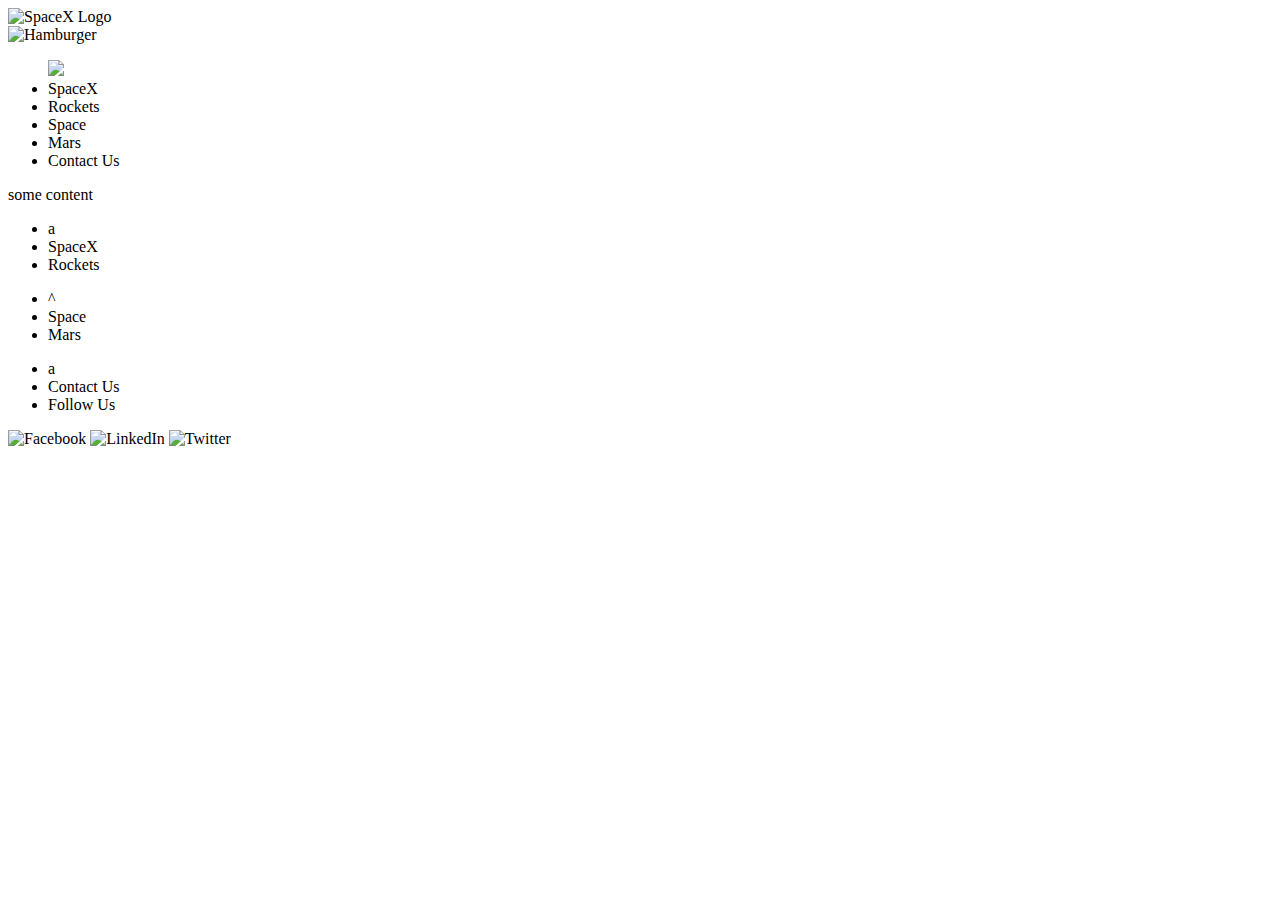
==== pages/contact.html @ 9ffffdfc "Hamburger icon for menu HTML file for additional pages. Minor CSS Changes" ====
<!DOCTYPE html>
<html lang="en">
<head>
<meta charset="UTF-8">
<meta name="viewport" content="width=device-width, initial-scale=1.0">
<meta http-equiv="X-UA-Compatible" content="ie=edge">
<link type="text/css" rel="stylesheet" href="style.css">
	<title> Test </title>
</head>

<body>
    <header>
        <div class = "logo"><img src ="icons/spacex_logo_white.png" alt="SpaceX Logo"> </div>
        <img id="hamburger" alt ="Hamburger">
        <nav id = "navigation">
            <ul class = "navList">
                <img id="closeNav" src="d">
                <li class = "active , navItem" id = navSpaceX>SpaceX</li>
                <li class = "navItem" id = "navRockets">Rockets</li>
                <li class = "navItem" id = "navSpace">Space</li>
                <li class = "navItem" id = "navMars">Mars</li>
                <li class = "navItem" id = "navContact">Contact Us</li>
            </ul>
        </nav>
    </header>
    <main id="container">
        <div id="content">
        some content
        </div>
    </main>
    <footer id="footer">
        <div id = "footerCol">
            <div class = "footerContent" id="col_1">
            <ul class = "footerList">
                <li>a</li>
                <li id = navSpaceX>SpaceX</li>
                <li id = "navRockets">Rockets</li>
            </ul>
            </div>
            
            <div class = "footerContent" id = "col_2">
            <ul class = "footerList">
                <li>&#94;</li>
                <li id = "navSpace">Space</li>
                <li id = "navMars">Mars</li>
            </ul>
            </div>
            
            <div class = "footerContent" id="col_3">
            <ul class = "footerList">
                <li>a</li>
                <li id = "navContact">Contact Us</li>
                <li id = "navFollow">Follow Us</li>
            </ul>
                <div id = "footerIcons">
                    <img class = "footerIcon" id="facebook" src="icons/facebook.png" alt="Facebook">
                    <img class = "footerIcon" id="linkedIn" src="icons/linkedIn.png" alt="LinkedIn">
                    <img class = "footerIcon" id="twitter" src="icons/twitter.png" alt="Twitter"> 
                </div>
            </div>
        </div>
    </footer>
    <script type="text/javascript" src="hamburger.js"></script>
</body>
</html>
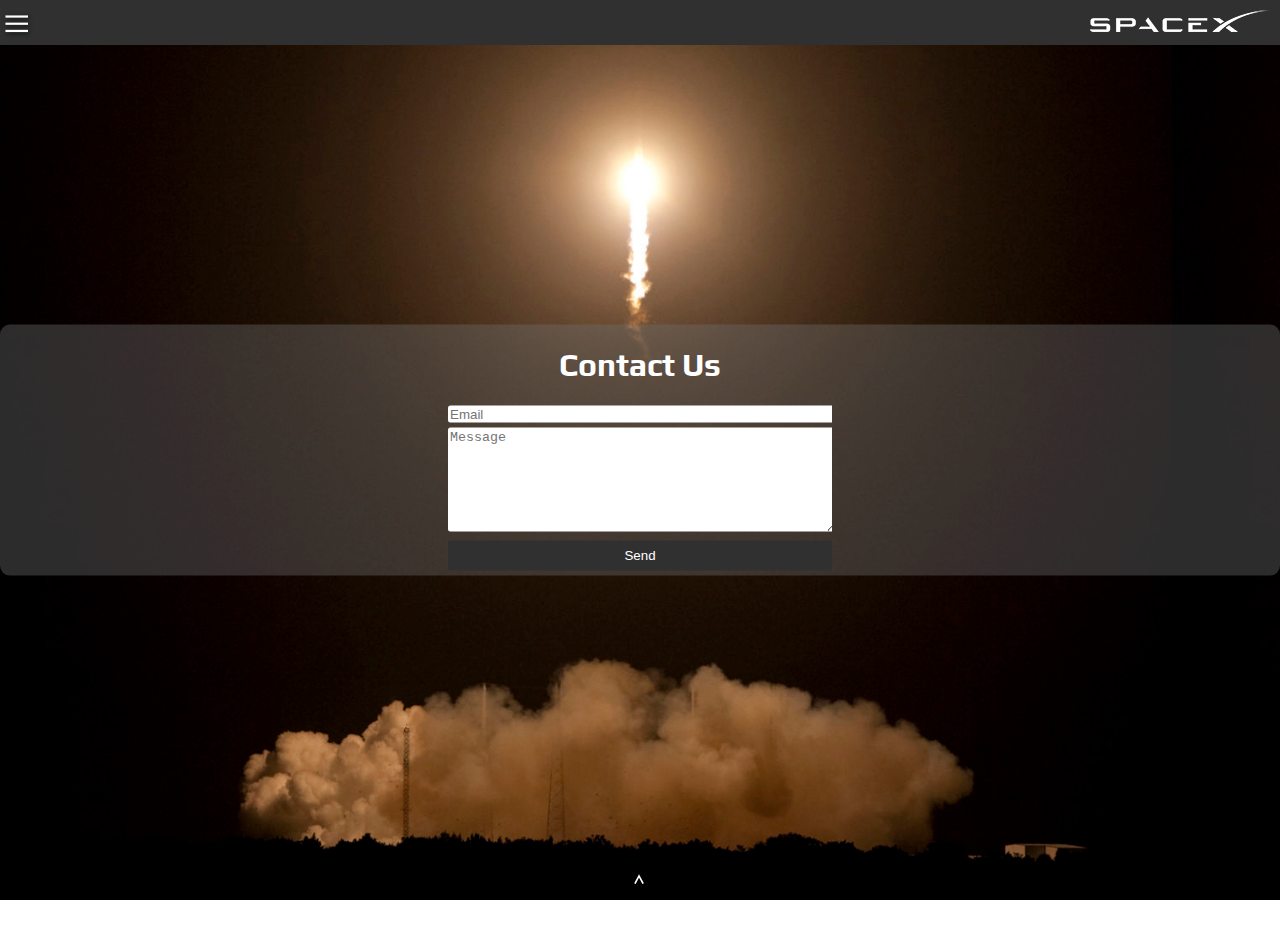
==== commit 3a871f77: "Changes to CSS and HTML Added svg icons" ====
--- a/pages/contact.html
+++ b/pages/contact.html
@@ -4,62 +4,71 @@
 <meta charset="UTF-8">
 <meta name="viewport" content="width=device-width, initial-scale=1.0">
 <meta http-equiv="X-UA-Compatible" content="ie=edge">
-<link type="text/css" rel="stylesheet" href="style.css">
-	<title> Test </title>
+<link type="text/css" rel="stylesheet" href="../style.css">
+<link href="https://fonts.googleapis.com/css?family=Play:700&display=swap" rel="stylesheet">
+
+	<title> SpaceX </title>
 </head>
 
 <body>
     <header>
-        <div class = "logo"><img src ="icons/spacex_logo_white.png" alt="SpaceX Logo"> </div>
-        <img id="hamburger" alt ="Hamburger">
+        <div class = "logo"><img src ="../icons/spacex_logo_white.png" alt="SpaceX Logo"> </div>
+        <img id="hamburger" src="../icons/SVG/hamburger.svg" alt ="Hamburger">
         <nav id = "navigation">
             <ul class = "navList">
-                <img id="closeNav" src="d">
-                <li class = "active , navItem" id = navSpaceX>SpaceX</li>
-                <li class = "navItem" id = "navRockets">Rockets</li>
-                <li class = "navItem" id = "navSpace">Space</li>
-                <li class = "navItem" id = "navMars">Mars</li>
-                <li class = "navItem" id = "navContact">Contact Us</li>
+                <img id="closeNav" src="../icons/SVG/close.svg">
+                <li class = "navItem" id = navSpaceX><a href="../index.html">Home</a></li>
+                <li class = "navItem" id = "navRockets"><a href="rockets.html">Rockets</a></li>
+                <li class = "navItem" id = "navSpace"><a href="space.html">Space</a></li>
+                <li class = "navItem" id = "navMars"><a href="mars.html">Mars</a></li>
+                <li class = "navItem" id = "navContact"><a href="contact.html">Contact Us</a></li>
             </ul>
         </nav>
     </header>
     <main id="container">
         <div id="content">
-        some content
+            <div class ="contentHome"><h1>Contact Us</h1></div>
+            <div class ="contactContact">
+                <form id="contactForm">
+                    <input id="contactEmail" placeholder="Email">
+                    <textarea id="contactText" placeholder="Message"></textarea>
+                    <button id="contactBtn" type="submit">Send</button>
+                </form>
+            </div>
         </div>
     </main>
     <footer id="footer">
+        <div id="footerReveal">
+            <img id="arrowUp" src="../icons/SVG/arrowUp.svg" alt="View footer">
+        </div>
         <div id = "footerCol">
             <div class = "footerContent" id="col_1">
             <ul class = "footerList">
-                <li>a</li>
-                <li id = navSpaceX>SpaceX</li>
-                <li id = "navRockets">Rockets</li>
+                <li id = navSpaceX><a href="../index.html">Home</a></li>
+                <li id = "navRockets"><a href="rockets.html">Rockets</a></li>
             </ul>
             </div>
             
             <div class = "footerContent" id = "col_2">
             <ul class = "footerList">
-                <li>&#94;</li>
-                <li id = "navSpace">Space</li>
-                <li id = "navMars">Mars</li>
+                <li id = "navSpace"><a href="space.html">Space</a></li>
+                <li id = "navMars"><a href="mars.html">Mars</a></li>
             </ul>
             </div>
             
             <div class = "footerContent" id="col_3">
             <ul class = "footerList">
-                <li>a</li>
-                <li id = "navContact">Contact Us</li>
+                <li id = "navContact"><a href="contact.html">Contact Us</a></li>
                 <li id = "navFollow">Follow Us</li>
             </ul>
                 <div id = "footerIcons">
-                    <img class = "footerIcon" id="facebook" src="icons/facebook.png" alt="Facebook">
-                    <img class = "footerIcon" id="linkedIn" src="icons/linkedIn.png" alt="LinkedIn">
-                    <img class = "footerIcon" id="twitter" src="icons/twitter.png" alt="Twitter"> 
+                    <a href ="http://www.facebook.com"><img class = "footerIcon" id="facebook" src="../icons/facebook.png" alt="Facebook"></a>
+                    <a href ="http://www.linkedin.com"><img class = "footerIcon" id="linkedIn" src="../icons/linkedIn.png" alt="LinkedIn"></a>
+                    <a href ="http://www.twitter.com"><img class = "footerIcon" id="twitter" src="../icons/twitter.png" alt="Twitter"></a> 
                 </div>
             </div>
         </div>
     </footer>
-    <script type="text/javascript" src="hamburger.js"></script>
+    <script type="text/javascript" src="../hamburger.js"></script>
 </body>
 </html>
--- a/style.css
+++ b/style.css
@@ -0,0 +1,276 @@
+body, footer{
+    margin: 0;
+    padding: 0;
+    overflow: hidden;
+    height: 100vh;
+
+}
+
+a{
+    text-decoration: none;
+}
+
+body{
+    background-image: url(img/2012_-_9_crs1_launch.jpg);
+    background-repeat: no-repeat;
+    background-size: cover;
+    background-position: center;
+}
+/*----------------------
+        NAV/header
+------------------------*/
+header{
+    background-color: #313030;
+    padding-top: 10px;
+    padding-bottom: 10px;
+    width: 100%;
+    height: 25px;
+}
+.logo{
+    float: right;
+    margin-right: 10px;
+    height: 30px;
+}
+
+#hamburger, #closeNav{
+    height: 30px;
+    cursor: pointer;
+}
+
+#navigation{
+    background-color: rgba(109,109,109, 0.6);
+    position: fixed;
+    top: 0;
+    left: -300px;
+    z-index: 1;
+    transition-duration: 1s;
+    height: 100vh;
+    
+    
+}
+.navList{
+    color: white;
+    margin: 10px 0 0 0;
+    padding: 0;
+    display: block;
+}
+
+.navList li a{
+    text-decoration: none;
+    color: white;
+}
+
+
+.navItem{
+    font-size: 32px;
+    list-style: none;
+    margin-bottom: 10px;
+    padding: 10px;
+
+}
+
+#closeNav{
+    position: relative;
+    left: 80%;
+}
+
+.navItem:hover{
+    background-color: rgba(109,109,109, 1);
+}
+
+
+/*--------------------------
+            CONTENT
+--------------------------*/
+
+#container {
+    height: 100vh;
+    width: 100%;
+    color: white;
+}
+
+#content{
+    width: 100%;
+    max-height: 400px;
+    background-color: rgba(109,109,109, 0.4);
+    border-radius: 10px;
+    margin: 0;
+    position: absolute;
+    top: 50%;
+    transform: translateY(-50%);
+    
+}
+
+/* HOME/INDEX */
+.contentHome{
+    text-align: center;
+    font-family: 'Play', sans-serif;
+
+}
+.imgContentHome{
+    max-width: 50px;
+    width: 100%;
+    margin: 0 auto;
+    cursor: pointer;
+}
+
+/* Rockets */
+
+.rocketContent{
+    display: flex;
+    flex-wrap: wrap;
+}
+
+.rocketHeading{
+    width: 100%;
+    flex-direction: row;
+}
+
+#rocketImg{
+    width: 20%;
+    text-align: center;
+    
+}
+#img{
+    height: 250px;
+}
+
+#rocketData{
+    display: flex;
+    flex-wrap: wrap;
+    width: 70%;
+    margin-left: 10%;
+}
+
+#rocket_col{
+    flex-direction: column;
+    width: 50%;
+}
+#rocket_row{
+    flex-direction: row;
+    width: 100%;
+}
+
+.title{
+    margin-bottom: 0;
+    font-weight: bold;
+    font-size: 1.3em;
+}
+#mass, #hight, #stages, #diameter{
+    margin-top: 0;
+}
+
+.smaller{
+    font-size: 12px;
+    font-style: italic;
+}
+
+
+/* SPACE */
+
+#contentSpaceStream iframe{
+    width: 50%;
+}
+
+
+/* Contact Us */
+.contactContact{
+    text-align: center;
+}
+#contactForm{
+    width: 30%;
+    margin: 0 auto;
+    overflow: hidden;
+}
+
+#contactEmail, #contactText, #contactBtn{
+    width: 100%;
+    border-style: none;
+    margin-bottom: 5px;
+    border-radius: 2.5px;
+}
+
+#contactText{
+    height: 100px;
+}
+
+#contactBtn{
+    color: white;
+    background-color: #313030;
+    cursor: pointer;
+    height: 30px;
+}
+
+#contactBtn:hover{
+    background-color: rgba(255,255,255, 0.6);
+    color: rgb(0,0,0);
+}
+
+
+
+/* ------------------------------------------------
+----------- FOOTER -------------------------
+----------------------------------------*/
+#footer{
+    position: absolute;
+    bottom: 0vh;
+    height: 30px;
+    width: 100%;
+    transition-duration: 1s;
+    
+}
+#arrowUp{
+    width: 100%;
+    max-width: 20px;
+    cursor: pointer;
+}
+
+#footerReveal{
+    text-align: center;
+}
+
+#footerCol{
+    margin: 0 auto;
+    display: flex;
+    flex-wrap: wrap;
+}
+
+#col_1, #col_2, #col_3{
+    width: 33%;
+}
+#col_1{
+    
+}
+.footerContent, .footerContent a{
+    color: white;
+    text-align: center;
+}
+
+.footerContent a{
+    cursor: pointer;
+}
+
+.footerContent ul{
+    list-style: none;
+    padding: 0;
+}
+#footerIcons{
+    flex-direction: row;
+    text-align: center;
+    width: 100%;
+}
+#footerIcons img{
+    margin: 0 auto; 
+    
+}
+
+
+#footer:hover{
+    background-color: rgba(109,109,109, 0.6);
+    position:absolute;
+    bottom: 0vh;
+    width: 100%;
+    height: 19vh;
+    transition-duration: 2s;
+}
+
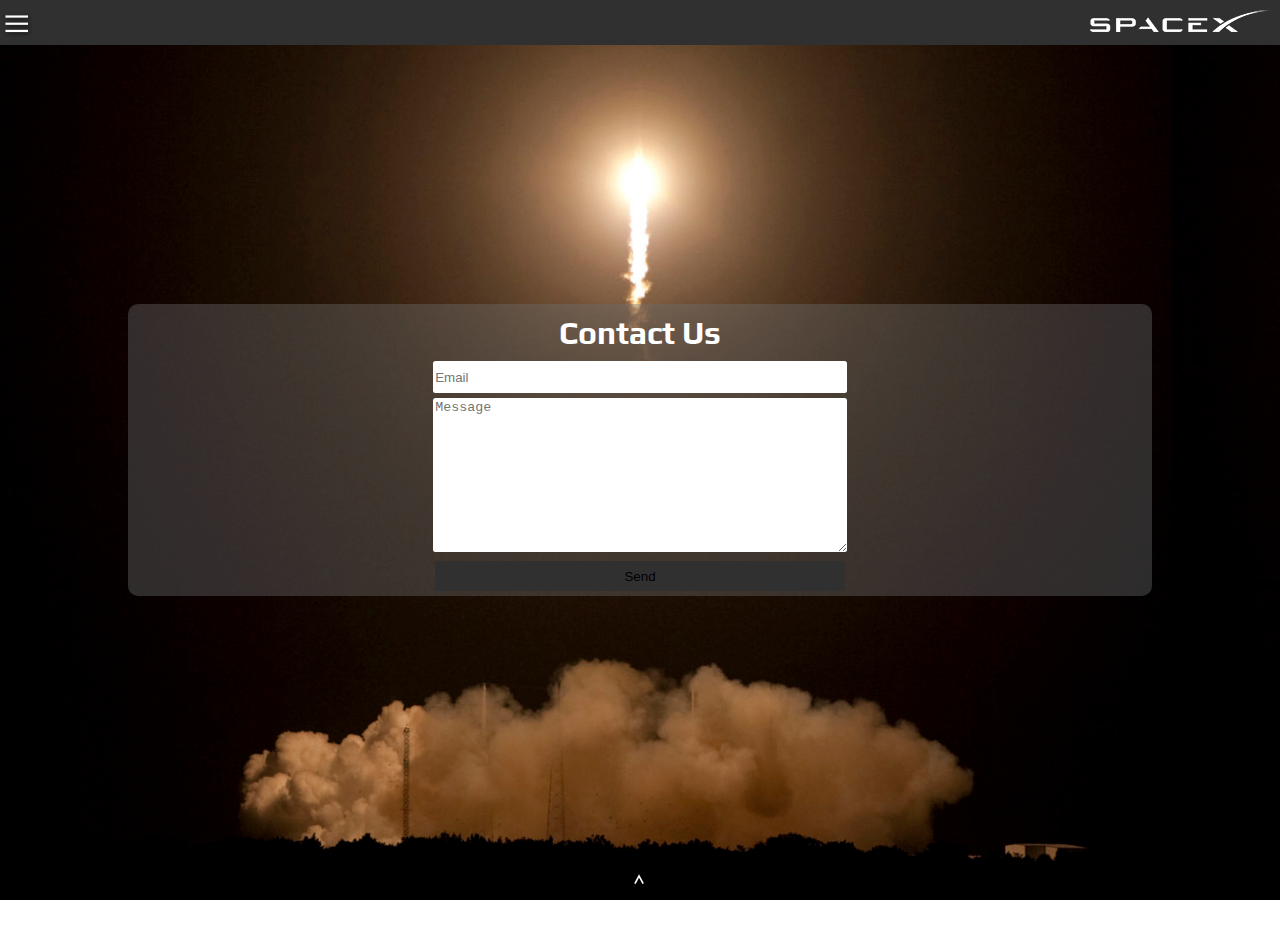
==== commit 59f1a7d0: "Website v1.0 near complete Mars html not semantic Need to add metatags for SEO" ====
--- a/pages/contact.html
+++ b/pages/contact.html
@@ -18,7 +18,7 @@
             <ul class = "navList">
                 <img id="closeNav" src="../icons/SVG/close.svg">
                 <li class = "navItem" id = navSpaceX><a href="../index.html">Home</a></li>
-                <li class = "navItem" id = "navRockets"><a href="rockets.html">Rockets</a></li>
+                <li class = "navItem" id = "navRockets"><a href="rockets.html">Tech</a></li>
                 <li class = "navItem" id = "navSpace"><a href="space.html">Space</a></li>
                 <li class = "navItem" id = "navMars"><a href="mars.html">Mars</a></li>
                 <li class = "navItem" id = "navContact"><a href="contact.html">Contact Us</a></li>
@@ -30,8 +30,8 @@
             <div class ="contentHome"><h1>Contact Us</h1></div>
             <div class ="contactContact">
                 <form id="contactForm">
-                    <input id="contactEmail" placeholder="Email">
-                    <textarea id="contactText" placeholder="Message"></textarea>
+                    <input type="email" id="contactEmail" placeholder="Email">
+                    <textarea type="text" id="contactText" placeholder="Message"></textarea>
                     <button id="contactBtn" type="submit">Send</button>
                 </form>
             </div>
@@ -45,7 +45,7 @@
             <div class = "footerContent" id="col_1">
             <ul class = "footerList">
                 <li id = navSpaceX><a href="../index.html">Home</a></li>
-                <li id = "navRockets"><a href="rockets.html">Rockets</a></li>
+                <li id = "navRockets"><a href="rockets.html">Tech</a></li>
             </ul>
             </div>
             
@@ -70,5 +70,6 @@
         </div>
     </footer>
     <script type="text/javascript" src="../hamburger.js"></script>
+    <script type="text/javascript" src="../scripts/contact.js"></script>
 </body>
 </html>
--- a/style.css
+++ b/style.css
@@ -15,6 +15,16 @@
     background-repeat: no-repeat;
     background-size: cover;
     background-position: center;
+}
+
+/*Fonts*/
+h1, h2{
+    font-family: 'Play', sans-serif;
+    color:#fff;
+}
+p, li, a{
+    font-family: 'Roboto', sans-serif; 
+    color: #E4E7FF;
 }
 /*----------------------
         NAV/header
@@ -29,7 +39,6 @@
 .logo{
     float: right;
     margin-right: 10px;
-    height: 30px;
 }
 
 #hamburger, #closeNav{
@@ -49,7 +58,6 @@
     
 }
 .navList{
-    color: white;
     margin: 10px 0 0 0;
     padding: 0;
     display: block;
@@ -57,7 +65,7 @@
 
 .navList li a{
     text-decoration: none;
-    color: white;
+    
 }
 
 
@@ -66,7 +74,6 @@
     list-style: none;
     margin-bottom: 10px;
     padding: 10px;
-
 }
 
 #closeNav{
@@ -79,6 +86,26 @@
 }
 
 
+/*Page Indicator*/
+#pageIndicator{
+    text-align: center;
+    width: 100%;
+}
+.indicator{
+    width: 100%;
+    max-width: 15px;
+}
+
+/*--------------------------
+        Next & back btn
+---------------------------*/
+/*hidden on mobile */
+.newContent{
+    display: none;
+}
+
+
+
 /*--------------------------
             CONTENT
 --------------------------*/
@@ -86,12 +113,11 @@
 #container {
     height: 100vh;
     width: 100%;
-    color: white;
 }
 
 #content{
     width: 100%;
-    max-height: 400px;
+    max-height: 650px;
     background-color: rgba(109,109,109, 0.4);
     border-radius: 10px;
     margin: 0;
@@ -101,10 +127,11 @@
     
 }
 
+
+
 /* HOME/INDEX */
-.contentHome{
-    text-align: center;
-    font-family: 'Play', sans-serif;
+.contentHome, .contentLearn{
+    text-align: center;
 
 }
 .imgContentHome{
@@ -136,13 +163,13 @@
 }
 
 #rocketData{
-    display: flex;
-    flex-wrap: wrap;
     width: 70%;
     margin-left: 10%;
+
 }
 
 #rocket_col{
+    margin: 5px 0 0 0;
     flex-direction: column;
     width: 50%;
 }
@@ -152,12 +179,13 @@
 }
 
 .title{
-    margin-bottom: 0;
+    margin: 5px 0 0 0;
     font-weight: bold;
     font-size: 1.3em;
 }
 #mass, #hight, #stages, #diameter{
     margin-top: 0;
+    padding-top: 0;
 }
 
 .smaller{
@@ -165,11 +193,91 @@
     font-style: italic;
 }
 
+.spaceSuit{
+    width: 70%;
+    margin-left: 10%;
+}
+
+.spaceSuit ul{
+    margin: 0 auto;
+    padding: 10px 10px 0 20px;
+    list-style:square;
+}
+
 
 /* SPACE */
 
-#contentSpaceStream iframe{
-    width: 50%;
+#issContainer{
+    display: flex;
+    flex-wrap: wrap;
+}
+
+#issInfo{
+    flex-direction: column;
+    width: 30%;
+    margin-left: 10px;
+}
+#spaceStream{
+    flex-direction: column;
+    width: calc(70% - 10px);
+}
+
+#spaceStream iframe{
+    width: 100%;
+    height: 100%;
+    
+}
+
+#currentCrew{
+    flex-direction: row;
+    width: 100%;
+    margin: 0 0 10px 10px;
+}
+
+#currentCrew ul{
+    display: inline-block;
+    margin-right: 10px;
+    list-style: none;
+    margin:0 10px 0 0;
+    padding: 0;
+}
+
+.spaceImg{
+    margin: 0 auto;
+    margin-bottom: 5px;
+}
+
+.spaceImg img{
+    width: 100%;
+    max-width: 130px;
+    height: 100%;
+}
+
+/* MODAL */
+#modalImg{
+    display: none;
+}
+
+.modal{
+    background-color: black;
+    position: absolute;
+    top: 50%;
+    transform: translateY(-50%);
+    width: 100%;
+}
+
+#closeModal{
+    float: right;
+    width: 100%;
+    max-width: 50px;
+}
+
+#clickedImg{
+    width: 100%;
+}
+#altText{
+    text-align: center;
+    width: 100%;
 }
 
 
@@ -178,7 +286,7 @@
     text-align: center;
 }
 #contactForm{
-    width: 30%;
+    width: 80%;
     margin: 0 auto;
     overflow: hidden;
 }
@@ -195,7 +303,6 @@
 }
 
 #contactBtn{
-    color: white;
     background-color: #313030;
     cursor: pointer;
     height: 30px;
@@ -242,13 +349,10 @@
     
 }
 .footerContent, .footerContent a{
-    color: white;
-    text-align: center;
-}
-
-.footerContent a{
-    cursor: pointer;
-}
+    text-align: center;
+}
+
+
 
 .footerContent ul{
     list-style: none;
@@ -259,9 +363,9 @@
     text-align: center;
     width: 100%;
 }
-#footerIcons img{
-    margin: 0 auto; 
-    
+#instagram, #linkedIn, #twitter{
+    width: 8%;
+    margin-left: 10px;
 }
 
 
@@ -274,3 +378,140 @@
     transition-duration: 2s;
 }
 
+/* DESKTOP STYLES */
+@media(min-width:501px){
+    p, li, a{
+        font-family: 'Roboto', sans-serif; 
+        color: #E4E7FF;
+        font-size: 24px;
+    }
+    
+    /* BUTTONS */
+    .newContent{
+        display: block;
+    }
+    .next, .back{
+        position: absolute;
+        top: 50%;
+        transform: translateY(-50%);
+        cursor: pointer;
+    
+    }
+
+    .next{
+        right: 5%;
+        width: 20px;
+    }
+    .back{
+        left: 5%;
+        width: 20px;
+    }
+
+    /* MAIN CONTENT DIV */
+    #content{
+        width: 80%;
+        left: 10%;
+    } 
+    
+    .contentHome h1{
+        margin: 10px;
+    }
+    
+    .contentHome{
+        text-align: left;
+        width: 100%;
+        margin: 0 auto;
+    }
+    
+    /* HOME */
+    
+    
+    /* ROCKET/TECH */
+    #rocketData{
+        display: flex;
+        flex-wrap: wrap;
+    }
+    
+    #rocketData, .spaceSuit{
+        margin: 0 auto 0 0;
+        width: 40%;
+        font-size: 24px;
+    }
+    
+    .spaceSuit{
+        margin-bottom: 1em;
+    }
+    
+    #rocketImg{
+        width: 20%;
+        margin: 0 0 0 auto;
+    }
+    
+    /* SPACE */
+    #issContainer{
+        width: 80%;
+        margin: 0 auto;    
+    }
+    
+    #currentCrew, #spaceImg_8{
+        padding-bottom: 2%;
+    }
+    
+    .spaceImg{
+        width: 25%;
+    }
+    
+    .spaceImg img{
+        width: 100%;
+        max-width: 300px;
+        margin: 5px;
+        cursor: pointer;
+    }
+    
+    .modal{
+        background-color: black;
+        position: absolute;
+        top: 50%;
+        transform: translateY(-50%);
+        width: 80%;
+        left: 10%;
+        
+    }
+  
+    
+    /* MARS */
+    .contentHome h1{
+        text-align: center;
+    }
+    
+    .contentMars{
+        margin: 0 auto;
+        width: 80%;
+        
+    }
+    #marsUl2022, #marsUl2024{
+        margin-top: 0;
+        padding-left: 1em;
+    }
+    
+    /* CONTACT */
+    #contactEmail, #contactText, #contactBtn{
+        width: 50%;
+        height: 30px;
+        border-style: none;
+        margin-bottom: 5px;
+        border-radius: 2.5px;
+    }
+    #contactText{
+        height: 150px;
+    }
+    
+    /* FOOTER */
+    .footerContent a{
+        font-size: 32px;
+    }
+    .footerIcon{
+        width: 30px;
+    }
+    
+}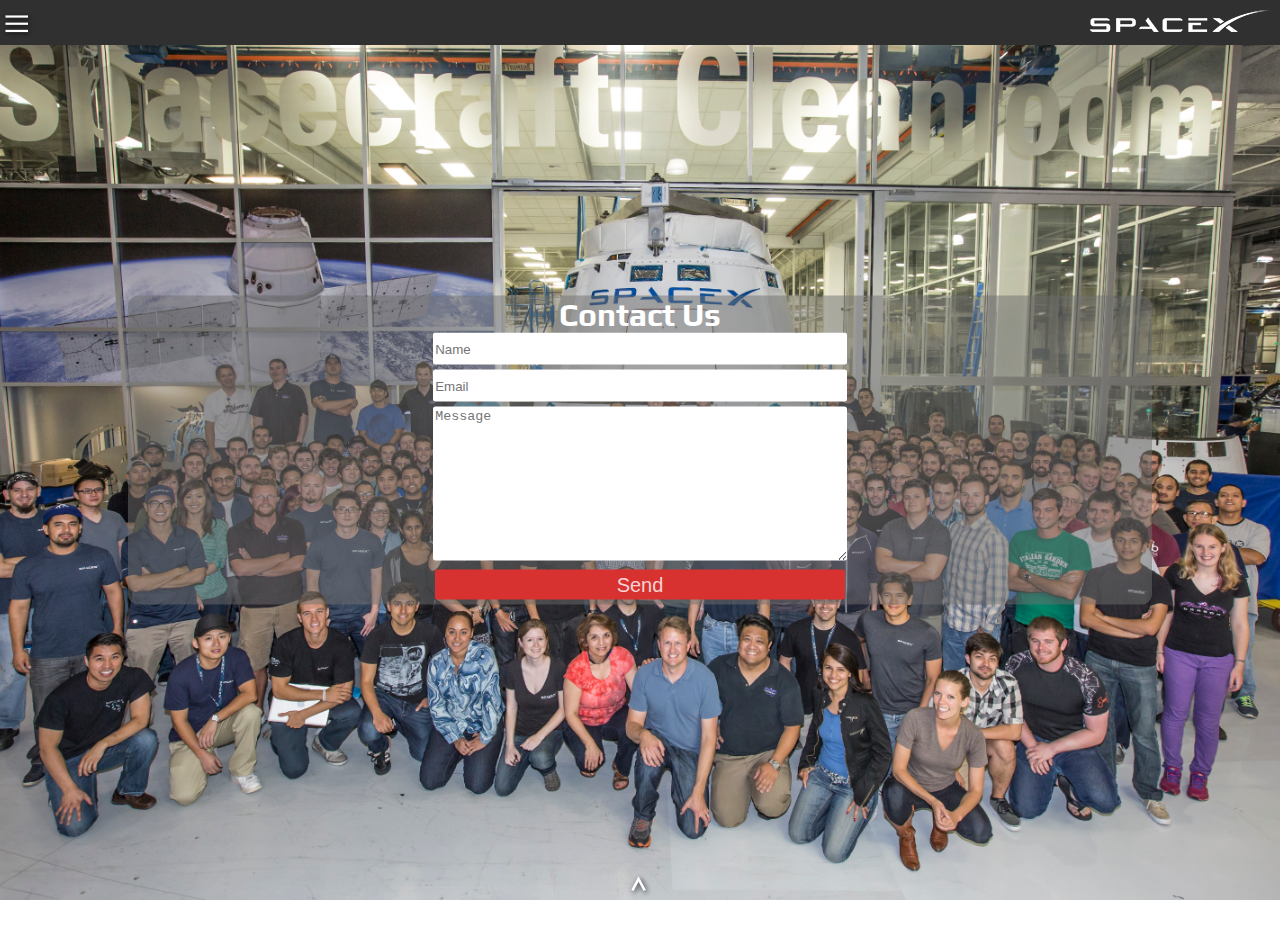
==== commit 714113a3: "Deadline Build." ====
--- a/pages/contact.html
+++ b/pages/contact.html
@@ -4,8 +4,12 @@
 <meta charset="UTF-8">
 <meta name="viewport" content="width=device-width, initial-scale=1.0">
 <meta http-equiv="X-UA-Compatible" content="ie=edge">
+<meta name="keywords" content="spacex, contact, elon, musk, interplantery, mars, transport, volunteer, youtube, instagram, twitter">
+<meta name="description" content="This is a school project, and has no affiliation to spaceX what so ever.">
+    
 <link type="text/css" rel="stylesheet" href="../style.css">
 <link href="https://fonts.googleapis.com/css?family=Play:700&display=swap" rel="stylesheet">
+<link href="https://fonts.googleapis.com/css?family=Roboto&display=swap" rel="stylesheet">
 
 	<title> SpaceX </title>
 </head>
@@ -15,8 +19,8 @@
         <div class = "logo"><img src ="../icons/spacex_logo_white.png" alt="SpaceX Logo"> </div>
         <img id="hamburger" src="../icons/SVG/hamburger.svg" alt ="Hamburger">
         <nav id = "navigation">
+            <img id="closeNav" src="../icons/SVG/close.svg" alt="close">
             <ul class = "navList">
-                <img id="closeNav" src="../icons/SVG/close.svg">
                 <li class = "navItem" id = navSpaceX><a href="../index.html">Home</a></li>
                 <li class = "navItem" id = "navRockets"><a href="rockets.html">Tech</a></li>
                 <li class = "navItem" id = "navSpace"><a href="space.html">Space</a></li>
@@ -30,41 +34,39 @@
             <div class ="contentHome"><h1>Contact Us</h1></div>
             <div class ="contactContact">
                 <form id="contactForm">
+                    <input type="text" id ="contactName" placeholder="Name">
                     <input type="email" id="contactEmail" placeholder="Email">
-                    <textarea type="text" id="contactText" placeholder="Message"></textarea>
-                    <button id="contactBtn" type="submit">Send</button>
+                    <textarea id="contactText" placeholder="Message"></textarea>
+                    <button id="contactBtn" type="button">Send</button>
                 </form>
             </div>
         </div>
     </main>
-    <footer id="footer">
+ <footer id="footer">
         <div id="footerReveal">
             <img id="arrowUp" src="../icons/SVG/arrowUp.svg" alt="View footer">
         </div>
         <div id = "footerCol">
             <div class = "footerContent" id="col_1">
             <ul class = "footerList">
-                <li id = navSpaceX><a href="../index.html">Home</a></li>
-                <li id = "navRockets"><a href="rockets.html">Tech</a></li>
+                <li id = "footSpaceX"><a href="http://www.spacex.com">SpaceX Official</a></li>
+                <li id = "footContact"><a href="../pages/contact.html">Contact Us</a></li>
             </ul>
             </div>
             
             <div class = "footerContent" id = "col_2">
-            <ul class = "footerList">
-                <li id = "navSpace"><a href="space.html">Space</a></li>
-                <li id = "navMars"><a href="mars.html">Mars</a></li>
-            </ul>
+                <p><q>Seems like an opportune moment to bring up/n the Fermi Paradox, aka 'where are the aliens?' Really odd that we see no sign of them</q></p>
+                <p><i>- Elon Musk</i></p>
             </div>
             
             <div class = "footerContent" id="col_3">
-            <ul class = "footerList">
-                <li id = "navContact"><a href="contact.html">Contact Us</a></li>
-                <li id = "navFollow">Follow Us</li>
-            </ul>
+            
+                <p id = "footFollow">Social Media</p>
+            
                 <div id = "footerIcons">
-                    <a href ="http://www.facebook.com"><img class = "footerIcon" id="facebook" src="../icons/facebook.png" alt="Facebook"></a>
-                    <a href ="http://www.linkedin.com"><img class = "footerIcon" id="linkedIn" src="../icons/linkedIn.png" alt="LinkedIn"></a>
-                    <a href ="http://www.twitter.com"><img class = "footerIcon" id="twitter" src="../icons/twitter.png" alt="Twitter"></a> 
+                    <a href ="https://www.instagram.com/spacex/?hl=nb"><img class = "footerIcon" id="instagram" src="../icons/instaColor.svg" alt="Instagram"></a>
+                    <a href ="https://www.youtube.com/user/spacexchannel/featured"><img class = "footerIcon" id="youtube" src="../icons/youtube_social_squircle_red.png" alt="Youtube"></a>
+                    <a href ="https://twitter.com/spacex"><img class = "footerIcon" id="twitter" src="../icons/twitterColor.svg" alt="Twitter"></a> 
                 </div>
             </div>
         </div>
--- a/style.css
+++ b/style.css
@@ -11,7 +11,7 @@
 }
 
 body{
-    background-image: url(img/2012_-_9_crs1_launch.jpg);
+    background-image: url(img/indexBg.jpg);
     background-repeat: no-repeat;
     background-size: cover;
     background-position: center;
@@ -78,7 +78,9 @@
 
 #closeNav{
     position: relative;
-    left: 80%;
+    left: 75%;
+    top: 5px;
+    height: 40px;
 }
 
 .navItem:hover{
@@ -107,7 +109,7 @@
 
 
 /*--------------------------
-            CONTENT
+            GLOBAL
 --------------------------*/
 
 #container {
@@ -118,7 +120,7 @@
 #content{
     width: 100%;
     max-height: 650px;
-    background-color: rgba(109,109,109, 0.4);
+    background-color: rgba(109,109,109, 0.5);
     border-radius: 10px;
     margin: 0;
     position: absolute;
@@ -127,6 +129,11 @@
     
 }
 
+#content > div.contentHome > h1{
+    margin: 0;
+}
+
+
 
 
 /* HOME/INDEX */
@@ -141,7 +148,7 @@
     cursor: pointer;
 }
 
-/* Rockets */
+/* Rockets/TECH */
 
 .rocketContent{
     display: flex;
@@ -168,12 +175,12 @@
 
 }
 
-#rocket_col{
+.rocket_col{
     margin: 5px 0 0 0;
     flex-direction: column;
     width: 50%;
 }
-#rocket_row{
+.rocket_row{
     flex-direction: row;
     width: 100%;
 }
@@ -216,6 +223,10 @@
     flex-direction: column;
     width: 30%;
     margin-left: 10px;
+}
+
+#issInfo h2{
+    margin-top:0;
 }
 #spaceStream{
     flex-direction: column;
@@ -242,6 +253,11 @@
     padding: 0;
 }
 
+#currentCrew p, #currentCrew h2{
+    margin:0 0 .5em 0;
+        
+}
+
 .spaceImg{
     margin: 0 auto;
     margin-bottom: 5px;
@@ -259,7 +275,7 @@
 }
 
 .modal{
-    background-color: black;
+    background-color: #000;
     position: absolute;
     top: 50%;
     transform: translateY(-50%);
@@ -280,6 +296,29 @@
     width: 100%;
 }
 
+
+/* MARS */
+#textMars{
+    font-weight: bold;
+    text-align: left;
+    
+}
+.contentHome h1{
+    text-align: center;
+}
+    
+.contentMars{
+    margin: 0 auto;
+    width: 80%;
+}
+#marsUl2022, #marsUl2024{
+    margin-top: 0;
+    padding-left: 1em;
+}
+
+#marsText{
+    text-align: left;
+}
 
 /* Contact Us */
 .contactContact{
@@ -291,7 +330,7 @@
     overflow: hidden;
 }
 
-#contactEmail, #contactText, #contactBtn{
+#contactName, #contactEmail, #contactText, #contactBtn{
     width: 100%;
     border-style: none;
     margin-bottom: 5px;
@@ -303,14 +342,16 @@
 }
 
 #contactBtn{
-    background-color: #313030;
+    color: rgba(255,255,255, 0.8);
+    background-color: #D73230;
     cursor: pointer;
     height: 30px;
+    font-size: 20px;
 }
 
 #contactBtn:hover{
-    background-color: rgba(255,255,255, 0.6);
-    color: rgb(0,0,0);
+    background-color: rgba(255,255,255, 0.8);
+    color: #D73230;
 }
 
 
@@ -328,7 +369,7 @@
 }
 #arrowUp{
     width: 100%;
-    max-width: 20px;
+    max-width: 30px;
     cursor: pointer;
 }
 
@@ -342,11 +383,11 @@
     flex-wrap: wrap;
 }
 
-#col_1, #col_2, #col_3{
-    width: 33%;
-}
-#col_1{
-    
+#col_1, #col_3{
+    width: 50%;
+}
+#col_2{
+    display: none;
 }
 .footerContent, .footerContent a{
     text-align: center;
@@ -363,8 +404,8 @@
     text-align: center;
     width: 100%;
 }
-#instagram, #linkedIn, #twitter{
-    width: 8%;
+#instagram, #youtube, #twitter{
+    max-width: 35px;
     margin-left: 10px;
 }
 
@@ -374,7 +415,7 @@
     position:absolute;
     bottom: 0vh;
     width: 100%;
-    height: 19vh;
+    height: 25vh;
     transition-duration: 2s;
 }
 
@@ -452,6 +493,7 @@
         width: 80%;
         margin: 0 auto;    
     }
+    
     
     #currentCrew, #spaceImg_8{
         padding-bottom: 2%;
@@ -495,7 +537,7 @@
     }
     
     /* CONTACT */
-    #contactEmail, #contactText, #contactBtn{
+    #contactName, #contactEmail, #contactText, #contactBtn{
         width: 50%;
         height: 30px;
         border-style: none;
@@ -507,11 +549,26 @@
     }
     
     /* FOOTER */
+    #col_2{
+        display:block;
+    }
+    
+    #col_1, #col_2, #col_3{
+        width: 33%;
+    }
     .footerContent a{
-        font-size: 32px;
-    }
-    .footerIcon{
-        width: 30px;
-    }
-    
+        font-size: 26px;
+    }
+    #instagram, #youtube, #twitter{
+         max-width: 50px;
+    }
+    
+    #footer:hover{
+        height: 30vh;
+        max-height: 40vh;
+    }
+    
+    .footerList li a:hover{
+        color: #FF0000;
+    }
 }